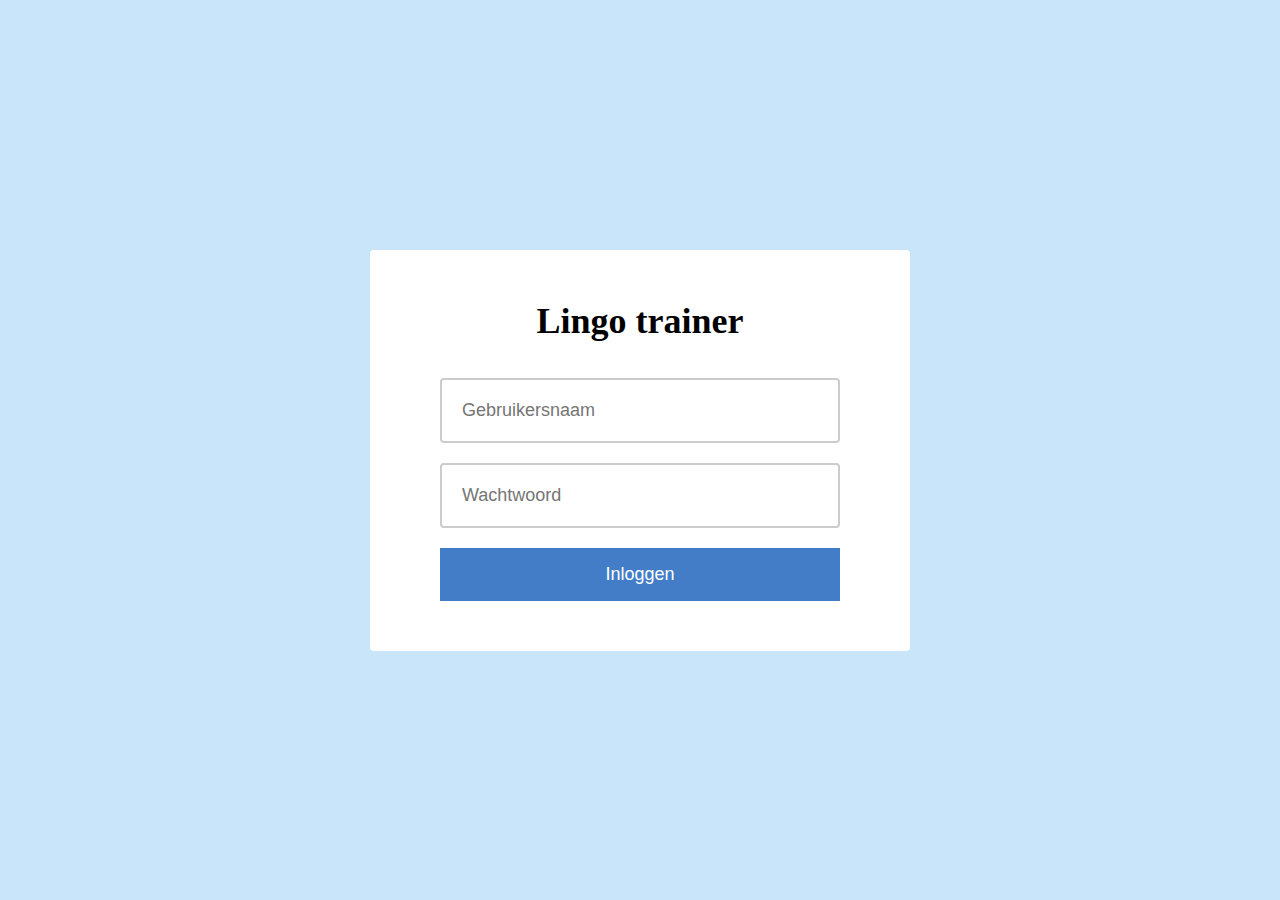
==== login.html @ 7550bea7 "forgot to add some files for login form" ====
<!DOCTYPE html>
<html lang="en">
<head>
    <meta charset="UTF-8">
    <title>Lingo trainer</title>
    <link rel="stylesheet" href="assets/style/style.css">
    <link rel="stylesheet" href="assets/style/login.css">
    <script src="assets/js/main.js" type="module" defer></script>
    <script src="assets/js/login.js" type="module" defer></script>
</head>
<body>
<div class="login">
    <div class="login-container">
        <header class="login__title">
            <h1>Lingo trainer</h1>
        </header>
        <div class="login__body">
            <form class="login-form">
                <label>
                    <input type="text" placeholder="Gebruikersnaam" name="username"/>
                </label>
                <label>
                    <input type="password" placeholder="Wachtwoord" name="password"/>
                </label>
                <button type="submit">Inloggen</button>
            </form>
        </div>
    </div>
</div>
</body>
</html>
---- assets/style/style.css ----
input {
  padding: 5px 8px;
  border: 1px solid #bbbbbb;
  border-radius: 4px;
  font-size: 18px;
}

button {
  font-size: 18px;
  border: 0;
  padding: 8px 12px;
  background-color: #437dc8;
  color: #fff;
  cursor: pointer;
  transition: 0.4s;
}
button:hover {
  background-color: #3164a7;
}

* {
  margin: 0;
  padding: 0;
  box-sizing: border-box;
}

ul {
  list-style: none;
}

table {
  border-collapse: collapse;
  border-spacing: 0;
}

html, body {
  background-color: #c9e5f9;
  font-size: 18px;
  width: 100%;
  height: 100%;
}

/*# sourceMappingURL=style.css.map */
---- assets/style/login.css ----
.login {
  width: 100%;
  height: 100%;
  display: flex;
  align-items: center;
  justify-content: center;
}
.login-container {
  display: flex;
  background-color: #fff;
  padding: 50px 70px;
  border-radius: 4px;
  flex-direction: column;
}
.login__title {
  width: 100%;
  margin-bottom: 2rem;
  text-align: center;
}
.login__body {
  display: flex;
}
.login__body header {
  margin-bottom: 20px;
}
.login__body label {
  display: block;
}
.login__body label input {
  width: 100%;
  margin-bottom: 20px;
  padding: 20px;
  border: 2px solid #ccc;
}
.login__body button {
  width: 100%;
  padding: 16px;
}
.login-form {
  width: 400px;
}
.login__error {
  color: red;
}

/*# sourceMappingURL=login.css.map */
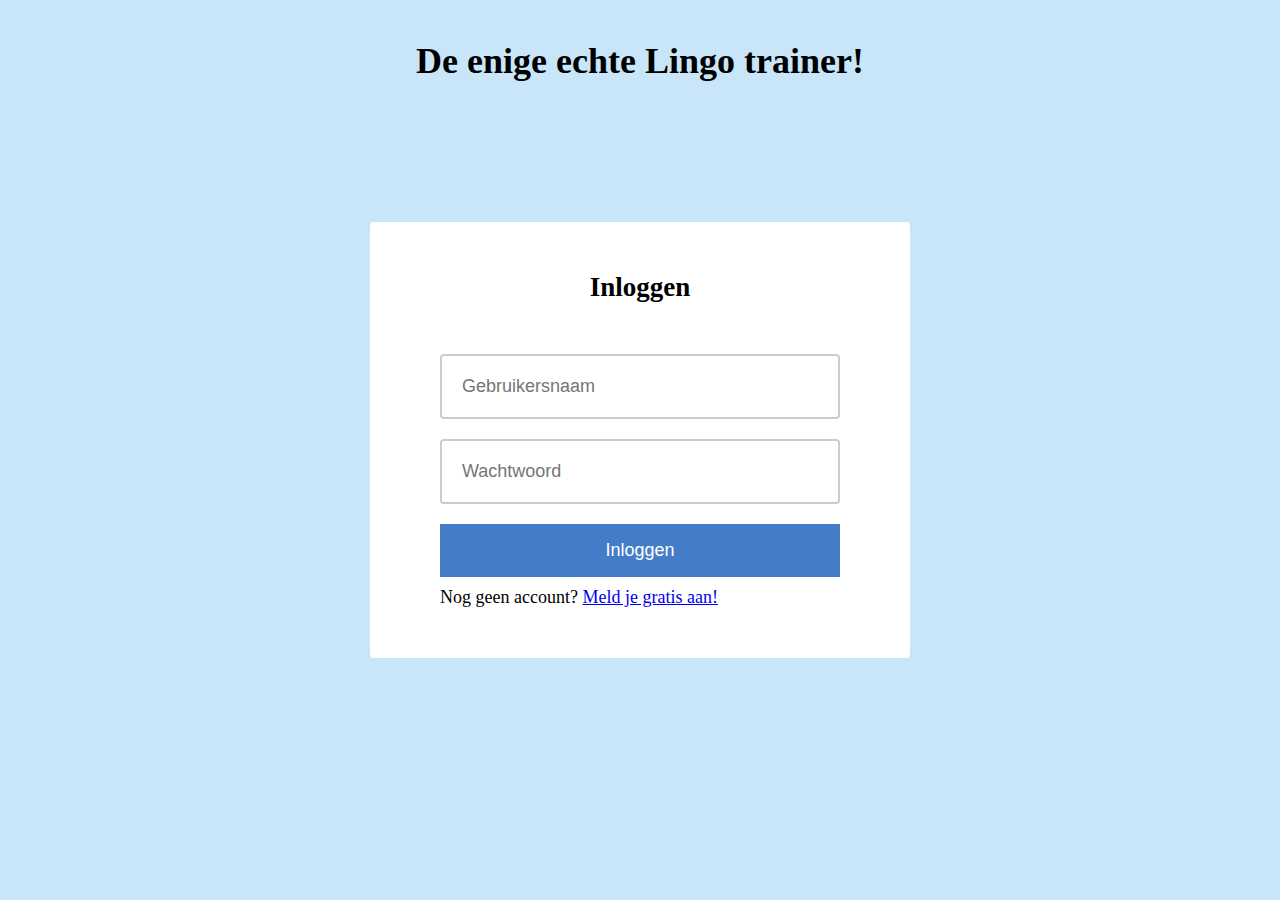
==== commit ec4a6412: "Add registration form" ====
--- a/login.html
+++ b/login.html
@@ -9,13 +9,17 @@
     <script src="assets/js/login.js" type="module" defer></script>
 </head>
 <body>
+<div class="title">
+    <h1>De enige echte Lingo trainer!</h1>
+</div>
 <div class="login">
     <div class="login-container">
         <header class="login__title">
-            <h1>Lingo trainer</h1>
+            <h2>Inloggen</h2>
         </header>
         <div class="login__body">
             <form class="login-form">
+                <div class="login__error">Ongeldige gebruikersnaam en/of wachtwoord.</div>
                 <label>
                     <input type="text" placeholder="Gebruikersnaam" name="username"/>
                 </label>
@@ -24,6 +28,32 @@
                 </label>
                 <button type="submit">Inloggen</button>
             </form>
+            <div class="no-account-info">
+                Nog geen account? <a href="#" class="register-link">Meld je gratis aan!</a>
+            </div>
+        </div>
+    </div>
+</div>
+
+<div class="register hidden">
+    <div class="register-container">
+        <header class="register__title">
+            <h2>Registreren</h2>
+        </header>
+        <div class="register__body">
+            <form class="register-form">
+                <div class="register__message">Ongeldige gebruikersnaam en/of wachtwoord.</div>
+                <label>
+                    <input type="text" placeholder="Gebruikersnaam" name="username"/>
+                </label>
+                <label>
+                    <input type="password" placeholder="Wachtwoord" name="password"/>
+                </label>
+                <button type="submit">Registreren</button>
+            </form>
+            <div class="existing-account-info">
+                Heeft u al een account? <a href="#" class="login-link">Klik hier om in te loggen</a>
+            </div>
         </div>
     </div>
 </div>
--- a/assets/style/login.css
+++ b/assets/style/login.css
@@ -1,46 +1,62 @@
-.login {
-  width: 100%;
-  height: 100%;
-  display: flex;
-  align-items: center;
-  justify-content: center;
+.title {
+  text-align: center;
+  margin-bottom: 140px;
+  padding-top: 40px;
 }
-.login-container {
-  display: flex;
+
+.login, .register {
+  text-align: center;
+}
+.login.hidden, .register.hidden {
+  display: none;
+}
+.login-container, .register-container {
   background-color: #fff;
   padding: 50px 70px;
   border-radius: 4px;
-  flex-direction: column;
+  display: inline-block;
 }
-.login__title {
+.login__title, .register__title {
   width: 100%;
-  margin-bottom: 2rem;
+  margin-bottom: 10px;
   text-align: center;
 }
-.login__body {
-  display: flex;
-}
-.login__body header {
+.login__body header, .register__body header {
   margin-bottom: 20px;
 }
-.login__body label {
+.login__body label, .register__body label {
   display: block;
 }
-.login__body label input {
+.login__body label input, .register__body label input {
   width: 100%;
   margin-bottom: 20px;
   padding: 20px;
   border: 2px solid #ccc;
 }
-.login__body button {
+.login__body button, .register__body button {
   width: 100%;
   padding: 16px;
 }
-.login-form {
+.login-form, .register-form {
   width: 400px;
 }
-.login__error {
+.login__error, .login__message, .register__error, .register__message {
+  margin-bottom: 20px;
+  display: block;
+  transition: 0.4s;
+  visibility: hidden;
+  opacity: 0;
+}
+.login__error.active, .login__message.active, .register__error.active, .register__message.active {
+  visibility: visible;
+  opacity: 1;
+}
+.login__error, .register__error {
   color: red;
+}
+.login .no-account-info, .login .existing-account-info, .register .no-account-info, .register .existing-account-info {
+  text-align: left;
+  margin-top: 10px;
 }
 
 /*# sourceMappingURL=login.css.map */
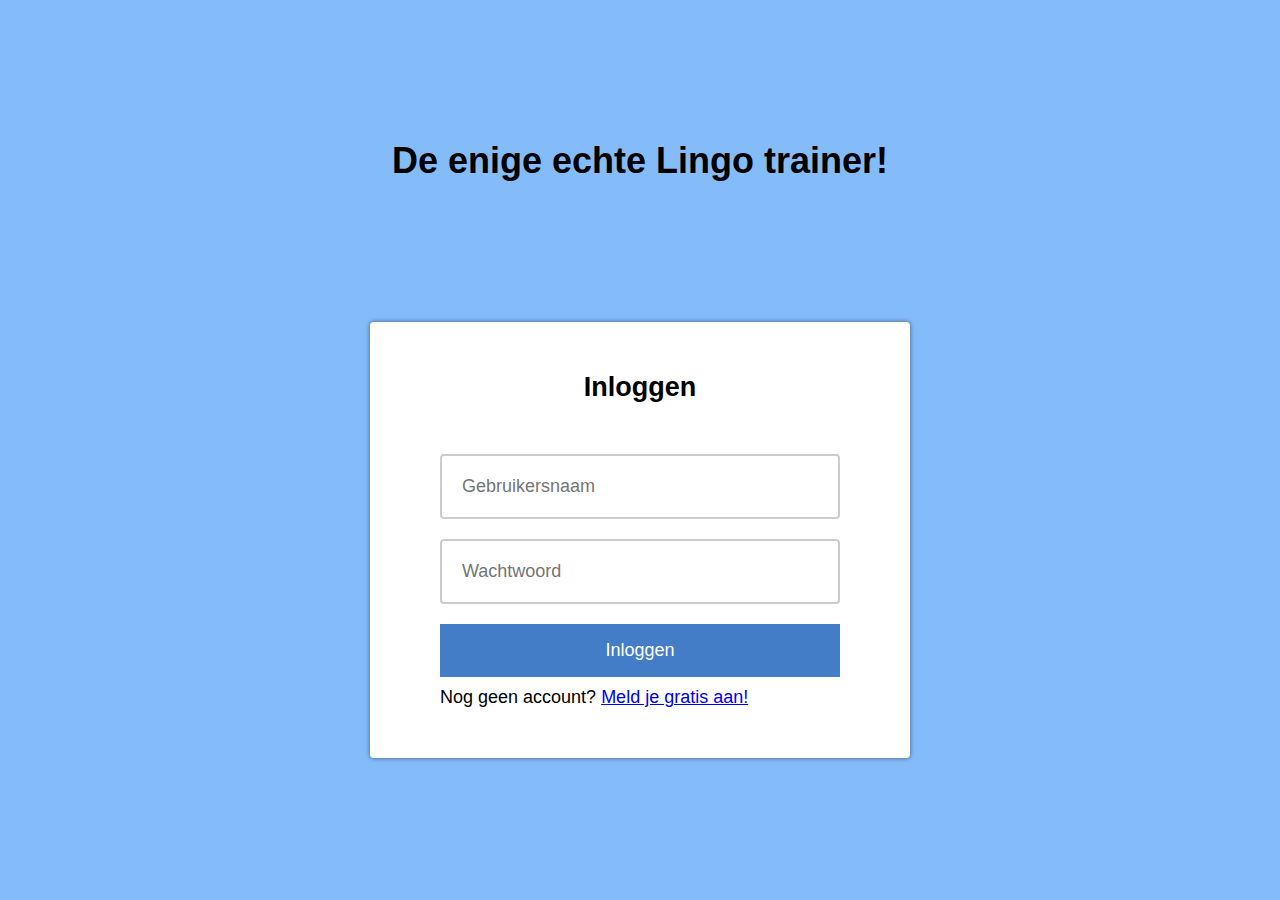
==== commit 1146abe9: "Create new game" ====
--- a/login.html
+++ b/login.html
@@ -9,53 +9,55 @@
     <script src="assets/js/login.js" type="module" defer></script>
 </head>
 <body>
-<div class="title">
-    <h1>De enige echte Lingo trainer!</h1>
-</div>
-<div class="login">
-    <div class="login-container">
-        <header class="login__title">
-            <h2>Inloggen</h2>
-        </header>
-        <div class="login__body">
-            <form class="login-form">
-                <div class="login__error">Ongeldige gebruikersnaam en/of wachtwoord.</div>
-                <label>
-                    <input type="text" placeholder="Gebruikersnaam" name="username"/>
-                </label>
-                <label>
-                    <input type="password" placeholder="Wachtwoord" name="password"/>
-                </label>
-                <button type="submit">Inloggen</button>
-            </form>
-            <div class="no-account-info">
-                Nog geen account? <a href="#" class="register-link">Meld je gratis aan!</a>
+<main>
+    <div class="title">
+        <h1>De enige echte Lingo trainer!</h1>
+    </div>
+    <div class="login">
+        <div class="login-container">
+            <header class="login__title">
+                <h2>Inloggen</h2>
+            </header>
+            <div class="login__body">
+                <form class="login-form">
+                    <div class="login__error">Ongeldige gebruikersnaam en/of wachtwoord.</div>
+                    <label>
+                        <input type="text" placeholder="Gebruikersnaam" name="username"/>
+                    </label>
+                    <label>
+                        <input type="password" placeholder="Wachtwoord" name="password"/>
+                    </label>
+                    <button type="submit">Inloggen</button>
+                </form>
+                <div class="no-account-info">
+                    Nog geen account? <a href="#" class="register-link">Meld je gratis aan!</a>
+                </div>
             </div>
         </div>
     </div>
-</div>
 
-<div class="register hidden">
-    <div class="register-container">
-        <header class="register__title">
-            <h2>Registreren</h2>
-        </header>
-        <div class="register__body">
-            <form class="register-form">
-                <div class="register__message">Ongeldige gebruikersnaam en/of wachtwoord.</div>
-                <label>
-                    <input type="text" placeholder="Gebruikersnaam" name="username"/>
-                </label>
-                <label>
-                    <input type="password" placeholder="Wachtwoord" name="password"/>
-                </label>
-                <button type="submit">Registreren</button>
-            </form>
-            <div class="existing-account-info">
-                Heeft u al een account? <a href="#" class="login-link">Klik hier om in te loggen</a>
+    <div class="register hidden">
+        <div class="register-container">
+            <header class="register__title">
+                <h2>Registreren</h2>
+            </header>
+            <div class="register__body">
+                <form class="register-form">
+                    <div class="register__message">Ongeldige gebruikersnaam en/of wachtwoord.</div>
+                    <label>
+                        <input type="text" placeholder="Gebruikersnaam" name="username"/>
+                    </label>
+                    <label>
+                        <input type="password" placeholder="Wachtwoord" name="password"/>
+                    </label>
+                    <button type="submit">Registreren</button>
+                </form>
+                <div class="existing-account-info">
+                    Heeft u al een account? <a href="#" class="login-link">Klik hier om in te loggen</a>
+                </div>
             </div>
         </div>
     </div>
-</div>
+</main>
 </body>
 </html>--- a/assets/style/style.css
+++ b/assets/style/style.css
@@ -1,4 +1,4 @@
-input {
+input, select {
   padding: 5px 8px;
   border: 1px solid #bbbbbb;
   border-radius: 4px;
@@ -18,6 +18,11 @@
   background-color: #3164a7;
 }
 
+table {
+  width: 100%;
+  text-align: left;
+}
+
 * {
   margin: 0;
   padding: 0;
@@ -34,10 +39,16 @@
 }
 
 html, body {
-  background-color: #c9e5f9;
+  background-color: #84bcf9;
   font-size: 18px;
   width: 100%;
   height: 100%;
+  font-family: "Poppins", sans-serif;
+  overflow: hidden;
+}
+
+body {
+  padding: 100px;
 }
 
 /*# sourceMappingURL=style.css.map */
--- a/assets/style/login.css
+++ b/assets/style/login.css
@@ -15,6 +15,7 @@
   padding: 50px 70px;
   border-radius: 4px;
   display: inline-block;
+  box-shadow: 0 0 5px 0 rgba(0, 0, 0, 0.5);
 }
 .login__title, .register__title {
   width: 100%;
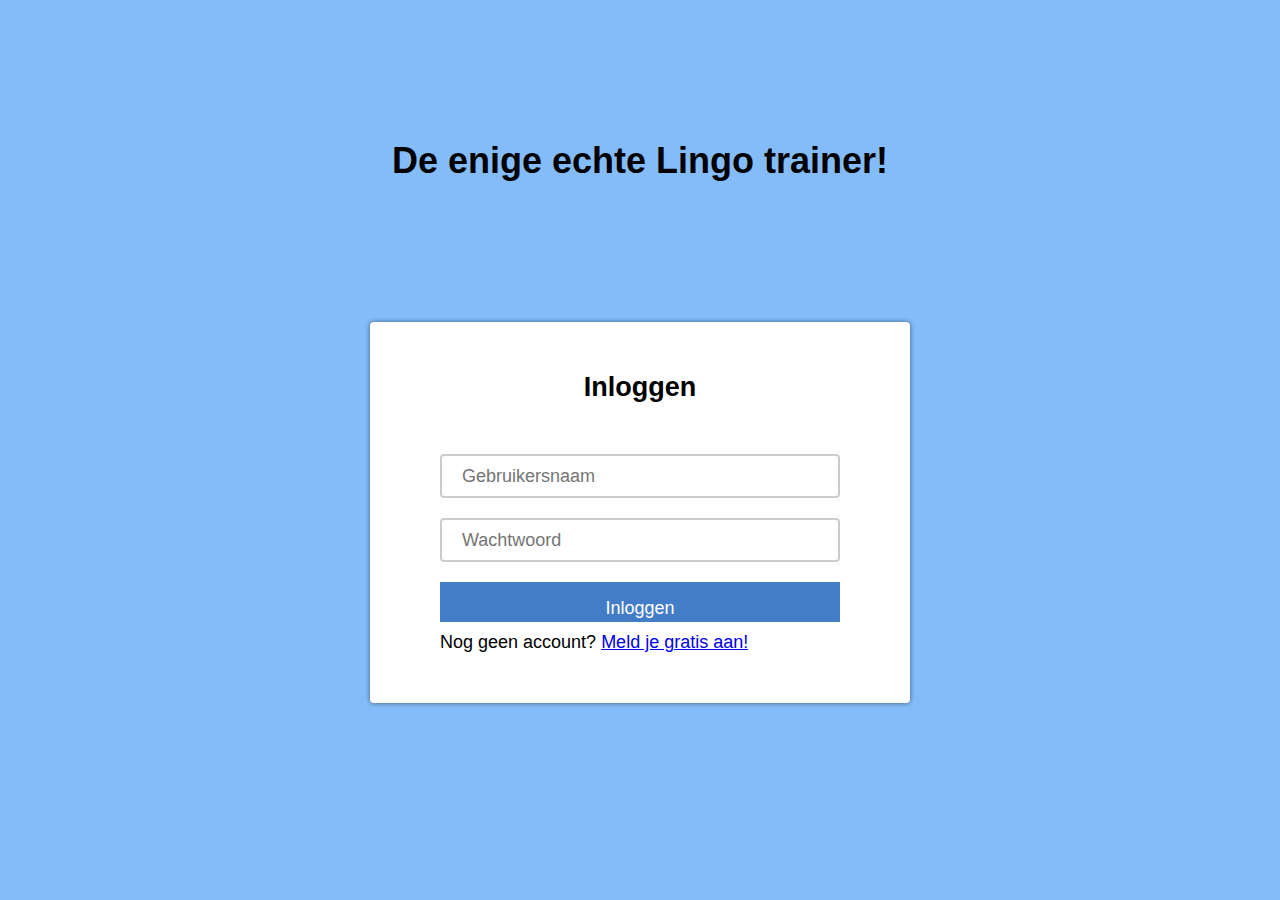
==== commit 59c656ac: "Create game, round and play turn" ====
--- a/login.html
+++ b/login.html
@@ -6,7 +6,7 @@
     <link rel="stylesheet" href="assets/style/style.css">
     <link rel="stylesheet" href="assets/style/login.css">
     <script src="assets/js/main.js" type="module" defer></script>
-    <script src="assets/js/login.js" type="module" defer></script>
+    <script src="assets/js/loginHandler.js" type="module" defer></script>
 </head>
 <body>
 <main>
@@ -22,10 +22,10 @@
                 <form class="login-form">
                     <div class="login__error">Ongeldige gebruikersnaam en/of wachtwoord.</div>
                     <label>
-                        <input type="text" placeholder="Gebruikersnaam" name="username"/>
+                        <input type="text" placeholder="Gebruikersnaam" name="username" />
                     </label>
                     <label>
-                        <input type="password" placeholder="Wachtwoord" name="password"/>
+                        <input type="password" placeholder="Wachtwoord" name="password" />
                     </label>
                     <button type="submit">Inloggen</button>
                 </form>
@@ -45,10 +45,10 @@
                 <form class="register-form">
                     <div class="register__message">Ongeldige gebruikersnaam en/of wachtwoord.</div>
                     <label>
-                        <input type="text" placeholder="Gebruikersnaam" name="username"/>
+                        <input type="text" placeholder="Gebruikersnaam" name="username" />
                     </label>
                     <label>
-                        <input type="password" placeholder="Wachtwoord" name="password"/>
+                        <input type="password" placeholder="Wachtwoord" name="password" />
                     </label>
                     <button type="submit">Registreren</button>
                 </form>
--- a/assets/style/style.css
+++ b/assets/style/style.css
@@ -3,6 +3,7 @@
   border: 1px solid #bbbbbb;
   border-radius: 4px;
   font-size: 18px;
+  height: 40px;
 }
 
 button {
@@ -13,6 +14,7 @@
   color: #fff;
   cursor: pointer;
   transition: 0.4s;
+  height: 40px;
 }
 button:hover {
   background-color: #3164a7;
